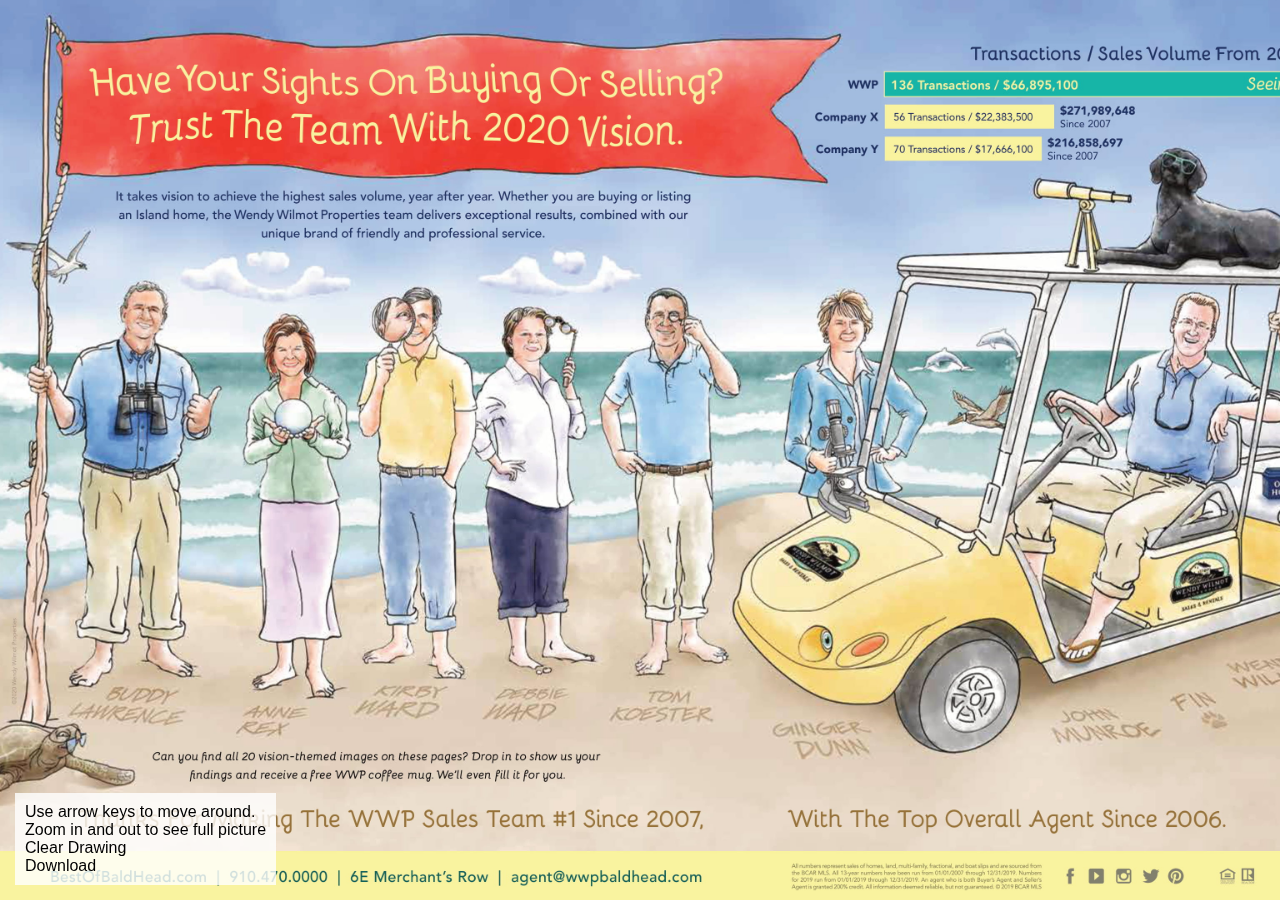
==== index.html @ a1d881f3 "Add files via upload" ====
<html>
<head>
<meta charset="utf-8">
<title>Wendy Wilmot Properties</title>
<link rel="stylesheet" href="style.css" type="text/css" media="screen" title="no title">
<link href='https://fonts.googleapis.com/css?family=Open+Sans:300' rel='stylesheet' type='text/css'>
</head>
<body>
<canvas width="1500px" height="900px" id="mainCanvas"></canvas>
<div class="controls">
  <p>Use arrow keys to move around. <br>Zoom in and out to see full picture</p>
	<a id="clear" onclick='clear_canvas_width()'>Clear Drawing</a><br>
  <a>Download</a>
</div>
<script src="https://code.jquery.com/jquery-1.11.0.min.js" type="text/javascript" charset="utf-8"></script>
<script src="html2canvas.min.js" type="text/javascript" charset="utf-8"></script>
<script src="app.js" type="text/javascript" charset="utf-8"></script>
</body>
</html>
---- style.css ----
* {
	margin: 0;
	padding: 0;
}

body {
	background: #F5F5F5;
	font-family: sans-serif;
	height: 100%;
	width: 100%;
}

h2 {
  text-align: center;
  margin: 20px;
  font-family: 'Open Sans', sans-serif;
}

.paint {
  padding-top: 2px;
}

/* CANVAS STYLING
===================*/

canvas {
	background-image: url(fulladvert.jpg);
  background-position: center;
  background-repeat: no-repeat;
  background-size: cover;
	cursor: crosshair;
  display: block;
margin: 0 auto 0;
}

.controls {
  background-color: rgba(256,256,256,.8);
  padding: 10px;
  position: fixed;
  bottom: 15px;
  left: 15px;
}
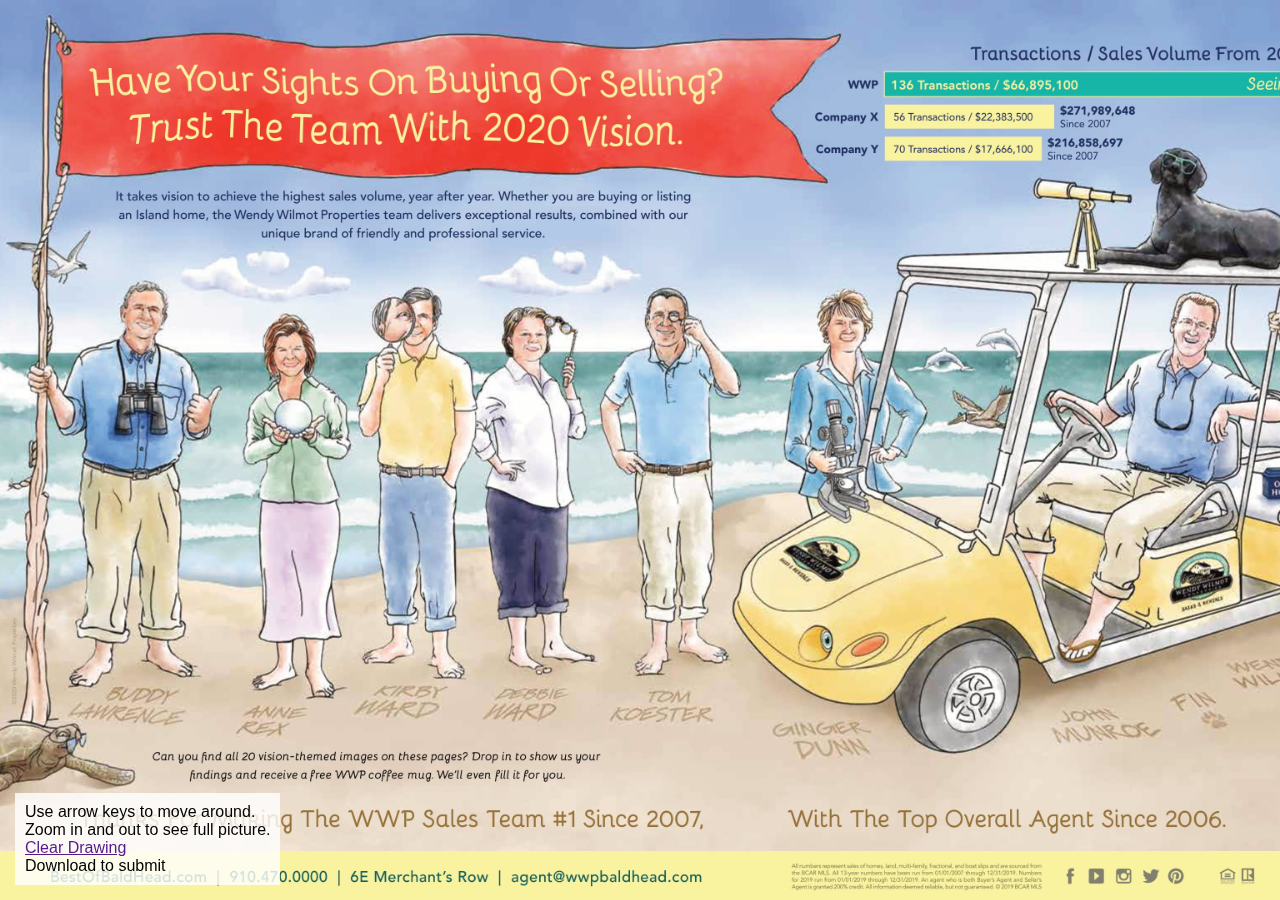
==== commit 65b650f7: "Update index.html" ====
--- a/index.html
+++ b/index.html
@@ -6,11 +6,12 @@
 <link href='https://fonts.googleapis.com/css?family=Open+Sans:300' rel='stylesheet' type='text/css'>
 </head>
 <body>
+<img id="advert" width="220" height="277" style="display:none;" src="fulladvert.jpg">
 <canvas width="1500px" height="900px" id="mainCanvas"></canvas>
 <div class="controls">
-  <p>Use arrow keys to move around. <br>Zoom in and out to see full picture</p>
-	<a id="clear" onclick='clear_canvas_width()'>Clear Drawing</a><br>
-  <a>Download</a>
+  <p>Use arrow keys to move around. <br>Zoom in and out to see full picture.</p>
+	<a id="clear" href="" onclick='clear_canvas_width()'>Clear Drawing</a><br>
+  <a id="download" download="submission.jpg"  onclick="download_img(this);">Download to submit</a>
 </div>
 <script src="https://code.jquery.com/jquery-1.11.0.min.js" type="text/javascript" charset="utf-8"></script>
 <script src="html2canvas.min.js" type="text/javascript" charset="utf-8"></script>
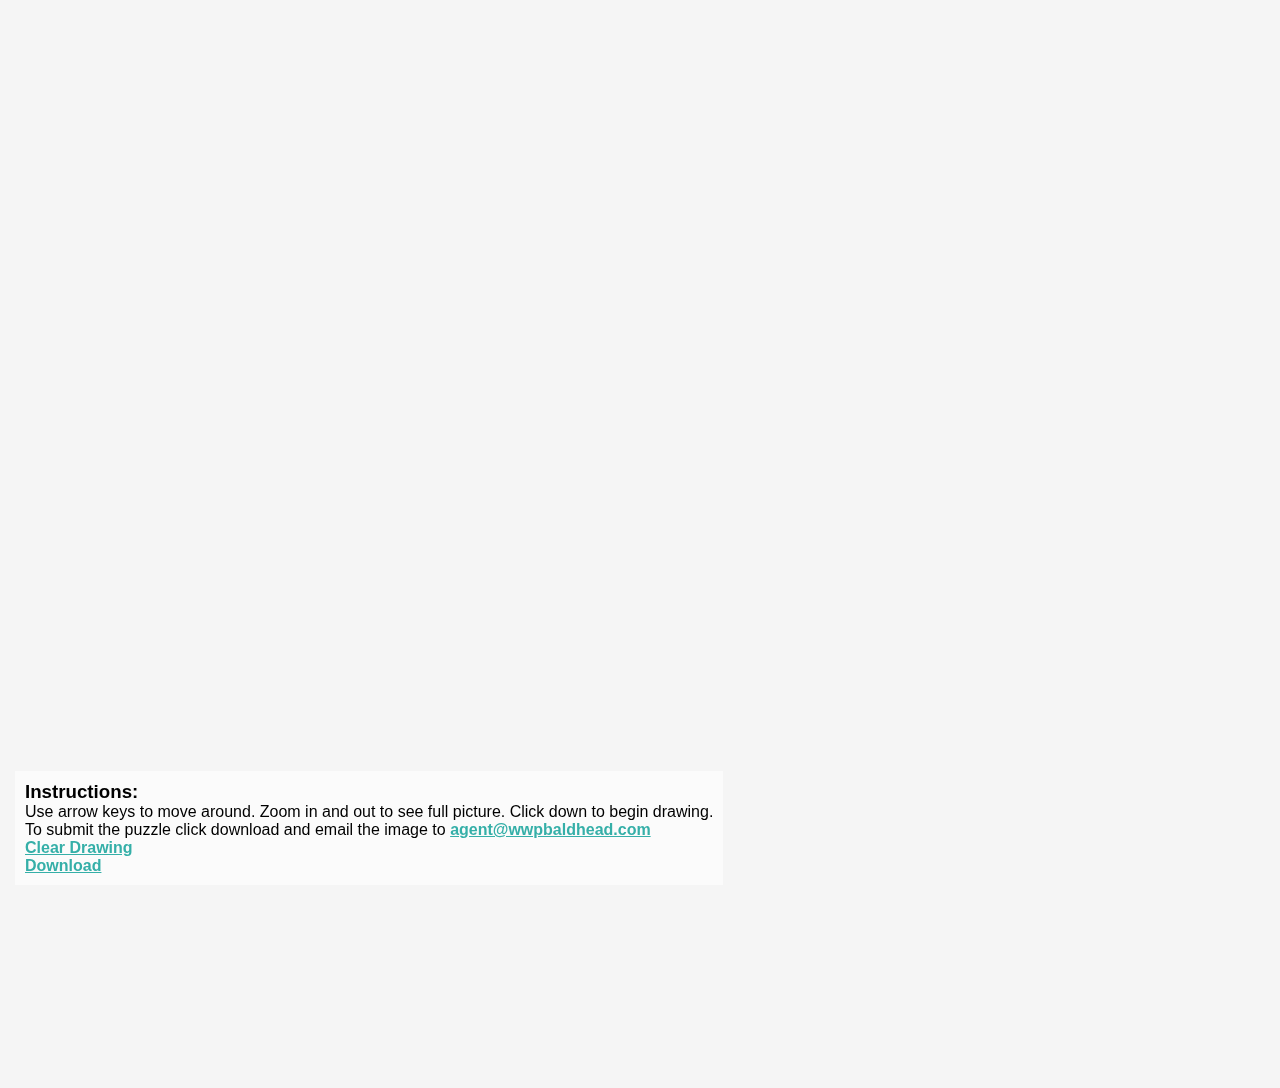
==== commit c68aca45: "Update index.html" ====
--- a/index.html
+++ b/index.html
@@ -6,15 +6,19 @@
 <link href='https://fonts.googleapis.com/css?family=Open+Sans:300' rel='stylesheet' type='text/css'>
 </head>
 <body>
-<img id="advert" width="220" height="277" style="display:none;" src="fulladvert.jpg">
-<canvas width="1500px" height="900px" id="mainCanvas"></canvas>
+<p class="error" style="display:none; padding:20px;">This website requires you to use a laptop or desktop computer with HTML5 Canvas and Javascript enabled.</p>
+  <div class="content">
+<img id="advert" width="1500" height="900" style="display:none;" src="fulladvert.jpg">
+<canvas width="1800px" height="1088px" id="mainCanvas"></canvas>
 <div class="controls">
-  <p>Use arrow keys to move around. <br>Zoom in and out to see full picture.</p>
-	<a id="clear" href="" onclick='clear_canvas_width()'>Clear Drawing</a><br>
-  <a id="download" download="submission.jpg"  onclick="download_img(this);">Download to submit</a>
+  <h3>Instructions:</h3>
+  <p>Use arrow keys to move around. Zoom in and out to see full picture. Click down to begin drawing.</p>
+  <p>To submit the puzzle click download and email the image to <a href="mailto:agent@wwpbaldhead.com">agent@wwpbaldhead.com</a></p>
+  <a id="clear" href="" onclick='clear_canvas_width()'>Clear Drawing</a><br>
+  <a id="download" href="" download="submission.jpg"  onclick="download_img(this);">Download</a>
+</div>
 </div>
 <script src="https://code.jquery.com/jquery-1.11.0.min.js" type="text/javascript" charset="utf-8"></script>
-<script src="html2canvas.min.js" type="text/javascript" charset="utf-8"></script>
 <script src="app.js" type="text/javascript" charset="utf-8"></script>
 </body>
 </html>
--- a/style.css
+++ b/style.css
@@ -1,3 +1,11 @@
+@media only screen and (max-device-width: 1030px) {
+  .content {
+    display: none;
+  }
+  .error {
+    display: block !important;
+  }
+}
 * {
 	margin: 0;
 	padding: 0;
@@ -9,7 +17,9 @@
 	height: 100%;
 	width: 100%;
 }
-
+.error {
+  font-size: 60px;
+}
 h2 {
   text-align: center;
   margin: 20px;
@@ -19,12 +29,17 @@
 .paint {
   padding-top: 2px;
 }
-
-/* CANVAS STYLING
-===================*/
-
+a {
+  text-decoration: underline;
+  font-weight: bold;
+  color: #35afa8;
+}
+a:hover {
+  text-decoration: none;
+  font-weight: bold;
+  color: #35afa8;
+}
 canvas {
-	background-image: url(fulladvert.jpg);
   background-position: center;
   background-repeat: no-repeat;
   background-size: cover;
@@ -34,9 +49,12 @@
 }
 
 .controls {
-  background-color: rgba(256,256,256,.8);
+  background-color: rgba(256,256,256,.6);
   padding: 10px;
   position: fixed;
   bottom: 15px;
   left: 15px;
 }
+.controls:hover {
+  background-color: rgba(256,256,256,1);
+}
